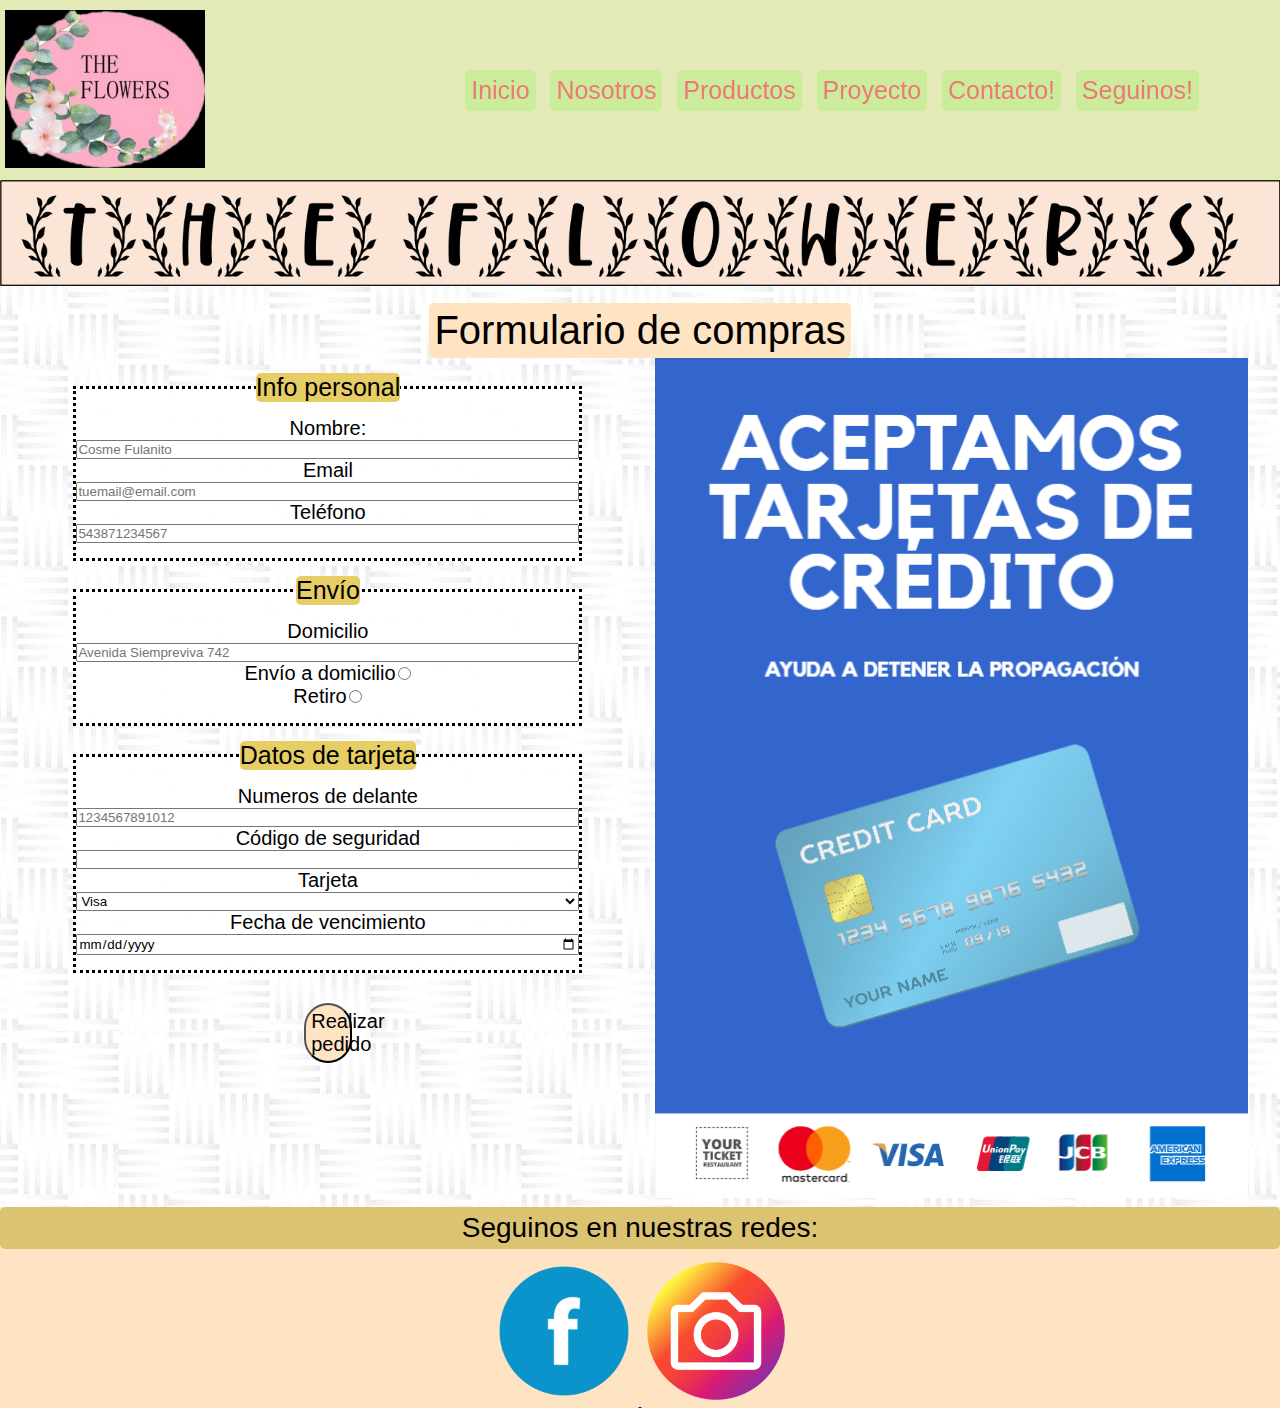
==== Views/compras.html @ e8cce5cb "trabajo sin animaciones" ====
<!DOCTYPE html>
<html lang="en">
<head>
    <meta charset="UTF-8">
    <meta http-equiv="X-UA-Compatible" content="IE=edge">
    <meta name="viewport" content="width=device-width, initial-scale=1.0">
    <link rel="shortcut icon" href="../imagenes/logo.png">
    <link rel="stylesheet" href="../css/style.css">
    <title>The Flowers - página de compra</title>
</head>
<body>
    <nav class="nav">
        <div>
            <a href="../index.html">
                <img src="../imagenes/logo.png" alt="Logo de la empresa" id="logo">
            </a>
        </div>
        <ul>
            <li>
                <a href="../index.html">Inicio</a>
            </li>
            <li>
                <a href="nosotros.html">Nosotros</a>
            </li>
            <li>
                <a href="productos.html">Productos</a>
            </li>
            <li>
                <a href="proyecto.html">Proyecto</a>
            </li>
            <li>
                <a href="contacto.html">Contacto!</a>
            </li>
            <li>
                <a href="#redes">Seguinos!</a>
            </li>
        </ul>   
    </nav>

    <!--ends nav-->
    <header>
        <img src="../imagenes/the-flowers.png" alt="texto decorado The Flowers" class="encabezado">
    </header>
        <!--ends header-->
    <main class="anchoNormalizado textCenter">
        <h1 class="tituloResaltado">Formulario de compras</h1>
        <section class="compraGrid">
            <div id="imgT">
                <img src="../imagenes/tarjetas.jpg" alt="imagen aceptamos todas las tarjetas">
            </div>
            <form action="envio.php">
                <fieldset class="compras" id="infP">
                    <legend class="textoInfo">Info personal</legend>

                    <label for="nombre" class="textoProducto">Nombre:</label>
                    <input type="text" id="nombre" placeholder="Cosme Fulanito" required>

                    <label for="email"class="textoProducto">Email</label>
                    <input type="email" name="email" id="email" placeholder="tuemail@email.com" required>

                    <label for="telefono" class="textoProducto">Teléfono</label>
                    <input type="tel" name="telefono" id="telefono" placeholder="543871234567">
                </fieldset>
                <fieldset class="compras" id="env">
                    <legend class="textoInfo">Envío</legend>

                    <label for="domicilio" class="textoProducto">Domicilio</label>
                    <input type="text" name="domicilio" id="domicilio" placeholder="Avenida Siempreviva 742">
                    <div>
                    <label for="domicilio" class="textoProducto">Envío a domicilio</label>
                    <input type="radio" id="domicilio" name="envios" required>
                    </div>
                    <div>
                    <label for="local" class="textoProducto">Retiro</label>
                    <input type="radio" id="local" name="envios" required>
                    </div>
                </fieldset>
                <fieldset class="compras" id="data">
                    <legend class="textoInfo">Datos de tarjeta</legend>
                    <label for="delante" class="textoProducto">Numeros de delante</label>
                    <input type="number" id="delante" name="delante" placeholder="1234567891012" required>

                    <label for="codigo" class="textoProducto">Código de seguridad</label>
                    <input type="password" id="codigo" name="codigo" required>

                    <label for="tarjeta" class="textoProducto">Tarjeta</label>
                    <select name="tarjeta" id="tarjeta" required>
                        <option value="visa">Visa</option>
                        <option value="mastercard">MasterCard</option>
                        <option value="mercadopago">Mercado Pago</option>
                    </select>

                    <label for="fecha" class="textoProducto">Fecha de vencimiento</label>
                    <input type="date" name="fecha" id="fecha" min="2022-06-1" required>

                </fieldset>
                <button class="button" id="but">Realizar pedido</button>
            </form>
        </section>
    </main>

    <!--ends main-->

    <footer id="redes" class="pie">
        <h3 class="tituloChico">Seguinos en nuestras redes:</h3>
        <a href="https://www.facebook.com" target="_blank">
            <img src="../imagenes/facebook.png" alt="logo de facebook" width="150px">
        </a>
        <a href="https://www.instagram.com" target="_blank">
            <img src="../imagenes/instagram.png" alt="logo de instagram" height="150px">
        </a>
    </footer>
    <!--ends footer-->
</body>
</html>
---- css/style.css ----
*{
	padding: 0;
	margin: 0;
	font-family: 'Roboto', sans-serif;
}

@import url('https://fonts.googleapis.com/css2?family=Fjalla+One&family=Roboto:ital,wght@0,500;1,300;1,400&display=swap');

html{
	font-size: 62.5%;
	background-image: url(../css/fondo.jpg);
}
body{
	margin: 0 auto;
}

h1{
	font-size: 4rem;
}

h4{
	font-size: 2rem;
}

form button{
	margin: 20px;
}

header{
}

.nav{
	background-color: rgba(227, 233, 181, 0.97);
	height: 180px;
	margin: auto;
	position: sticky;
	top: 0px;
	display: flex;
	justify-content: space-between;
	align-items: center;
}

nav ul{
	display:inline-block;
	justify-content: end;
	margin-right: 75px;
}

	nav ul li{
		list-style: none;
		margin: 6px;
		display: inline-block;
		font-size: 2.5rem;
	}


		nav ul li a{
			text-decoration: none;
			color: rgb(239, 119, 119);
			display: inline-block;
			background-color: rgb(203, 237, 155);
			padding: 6px;
			border-radius: 6px;
		}

			nav ul li a:hover{
				background-color: rgb(32, 1, 133);
				transition-duration: .35s;
				color: bisque;
			}

form{
	text-align: center;
	width: 95%;
}

main{
	width: 95%;
}

footer{
	width: 95%;
}

.anchoNormalizado{
	width: 95%;
	margin: auto;
}

#logo{
	width: 200px;
	margin: 5px 5px;
}

.imgProducto{
	width: 180px;
	padding: 2rem;
	display: block;
}

#imgPres{
	margin: 10px;
}

	.imgPres img{
		margin: 20px;
	}

.centrado{
	display: inline-block;
	text-align: center;
}

.tituloResaltado{
	background-color: bisque;
	font-weight: 500;
	display: block;
	margin: auto;
	padding: 5px;
	border-radius: 5px;
}

.tituloChico{
	/*margin: 16px 0 16px 0;
	font-size: 2rem;
	background-color: rgb(220, 205, 185);
	font-weight: 400;
	display: block;
	margin: 0 auto;*/
	background-color: rgb(220, 195, 114);
	font-size: 2.8rem;
	font-weight: 400;
	display: flex;
	justify-content: center;
	margin: 7px auto;
	padding: 5px;
	border-radius: 5px;
}

.tituloChiquitito{
	background-color: rgb(220, 195, 114);
	font-size: 2.3rem;
	font-weight: 400;
	display: flex;
	justify-content: center;
	margin: 7px auto;
	padding: 5px;
	border-radius: 5px;
}

.textCenter{
	display: flex;
	flex-direction: column;
	justify-content: flex-start;
	align-content: flex-start;
}

.textRigth{
	text-align: right;
}

.textLeft{
	text-align: left;
}

.encabezado{
	width: 100%;
	margin-bottom: 15px;
}

.textoProducto{
	font-size: 2rem;
} 	

.textoInfo{
	font-weight: 500;
	font-size: 2.5rem;
	background-color: rgb(230, 206, 100);
	border-radius: 5px;
}

.producto{
	display: flex;
	flex-wrap: wrap;
	justify-content: center;
	width: 190px;
	background-color: rgba(255, 255, 255, 0.735);
	margin: 15px 7% ;
	text-align: center;
}

.formDestacado{
	margin: auto;
	padding: auto;
	display: flex;
	align-items: flex-start;
	justify-content: space-around;
	flex-wrap: wrap;
}

.button{
	background-color: bisque;
	border-radius: 25px;
	padding: 0.5rem;
	text-decoration: none;
	font-size: 2rem;
	display: flex
	justify-content: center;
}


	.button:hover{
		transition-duration: .2s;
		background-color: rgb(187, 111, 19);
	}

.presentacion{
	background-color: rgb(0, 109, 87);
	border-radius: 15px;
	display: flex;
	flex-direction: column;
	flex-wrap: wrap;
	margin: 25px;
}

	.presentacion div{
		display: flex;
		flex-wrap: nowrap;
	}

	.presentacion h4{
		justify-content: center;
	}

	#contenidoPres{
		display: flex;
		flex-direction: column;
		align-content: center;
		justify-content: center;
	}

		#contenidoPres form{
			width: 100%;
		}

.textoPresentacion{
	font-size: 2rem;
	display: inline-block;
	margin: 15px 45px;	
	padding: 15px;
	background-color: bisque;
	border-radius: 25px;
}

.fondoProyecto{
	background-color: beige;
	border-radius: 7.5px;
}

.pie{
	display: block;
	text-align: center;
	background-color: bisque;
	width: 100%;
}

.mapa{
	border-radius: 10px;
	border-style: double;
	text-align: right;
	display: block;
}

.lista{
	margin: 0 auto;
	list-style: disc;
	font-weight: 500;
	padding-left: 25px;
}

.contContTabla{
	display: flex;
	justify-content: center;
}

	.lista li{
		font-size: 2rem;
		font-weight: 500;
	}

#contenedorTabla{
	width: 50%;
	display: flex;
	font-size: 1rem;
	border: solid 1px black;
}

	#contenedorTabla table{
		width: 100%;
		text-align: left;
		background-color: white;
		border-collapse: collapse;
	}

		#contenedorTabla table th{
			background-color: rgb(220, 195, 114);
			border-bottom: solid 4px black;
			color: black;
		}

#contenedorTabla tr td,th{
	padding: 20px;
	font-size: 2rem;
}

#contenedorTabla tr:nth-child(even){
	background-color: #ddd;
}

#contenedorTabla tr:hover{
	background-color: rgb(114, 71, 0);
	color: white;
}

.nosotros1{
	background-color: rgb(165, 180, 75);
	border-radius: 15px;
	display: flex;
	flex-direction: column;
	flex-wrap: wrap;
	margin: 25px;
}

	.nosotros1 div{
		display: flex;
		flex-wrap: nowrap;
	}

.imgNos{
	width: 50rem;
}

#contNos{
width: 100%;
	display: flex;
	flex-direction: column;
}
/*-------------------GRID-------------------------*/

.bgcNos{
	background-color: rgb(165, 180, 75);
	border-radius: 10px;
	margin-top: 25px;
}

.presentacionGrid{
	display: grid;
	min-width: 0;
	justify-content: center;
	align-items: center;
	grid-template-columns: 1fr 1fr 1fr;
	grid-template-rows: 1fr 1fr 1fr;
	grid-template-areas: 
	"tit tit img"
	"txt txt img"
	"none but img";

}

#tit{
	grid-area: tit;
}

#img{
	grid-area: img;
	margin: 15px;
}

#txt{
	grid-area: txt;
}

#but{
	grid-area: but;
}



.presentacionGrid2{
	display: grid;
	justify-content: center;
	align-items: center;
	align-content: start;
	grid-template-columns: 1fr 1fr 1fr;
	grid-template-rows: 16% 26% 13% 20% 21%;
	grid-template-areas: 
	"img2 tit2 tit2"
	"img2 txt2 txt2"
	"img2 titc titc"
	"img2 lis lis"
	"img2 lis lis";

}

#tit2{
	grid-area: tit2;
}

#lis{
	grid-area: lis;
	margin: 25px;
	padding-left: 25px;
}

#titc{
	grid-area: titc;
}

#img2{
	grid-area: img2;
	margin: 15px;

}

#txt2{
	grid-area: txt2;
}

/*-------------Compras-------------*/

.compras{
	display: flex;
	/*flex-wrap: wrap;*/
	flex-direction: column;
	justify-content: center;
	background-color: rgba(255, 255, 255, 0.95);
	margin: 15px 7% ;
	text-align: center;
	padding: 15px 0;
	border: 3px dotted black;
}

.compraGrid{
	display: grid;
	grid-template-columns: 2fr 1fr;
	grid-template-rows: repeat(5 34%);
	grid-template-areas: 
	"infp imgT"
	"env imgT"
	"data imgT"
	"but imgT"
	"none imgT";
}

#imgT{
	grid-area: imgT;
}

#infP{
	grid-area: infP;
}

#env{
	grid-area: env;
}

#data{
	grid-area: data;
}

#but{
	grid-area: but;
}

/*------------Contacto------------*/

.contactoGrid{
	background-color: rgb(165, 180, 75);
	border-radius: 10px;
	margin-top: 25px;
	display: grid;
	justify-content: center;
	align-items: center;
	align-content: start;
	grid-template-columns: 1fr 2fr;
	grid-template-rows: 1fr 2fr 1fr;
	grid-template-areas: 
	"tit titc"
	"map talk"
	"none but";
}

.formContacto{
	width: 90%;
	margin: auto;
	display: flex;
	flex-direction: column;
}

#tit{
	grid-area: tit;
}

#titc{
	grid-area: titc;
}

#map{
	grid-area: map;
	width: 100%;
	margin-left: 25px;
}

#talk{
	grid-area: talk;
}

#but{
	grid-area: but;
	width: 8%;
	margin: 15px auto;

}
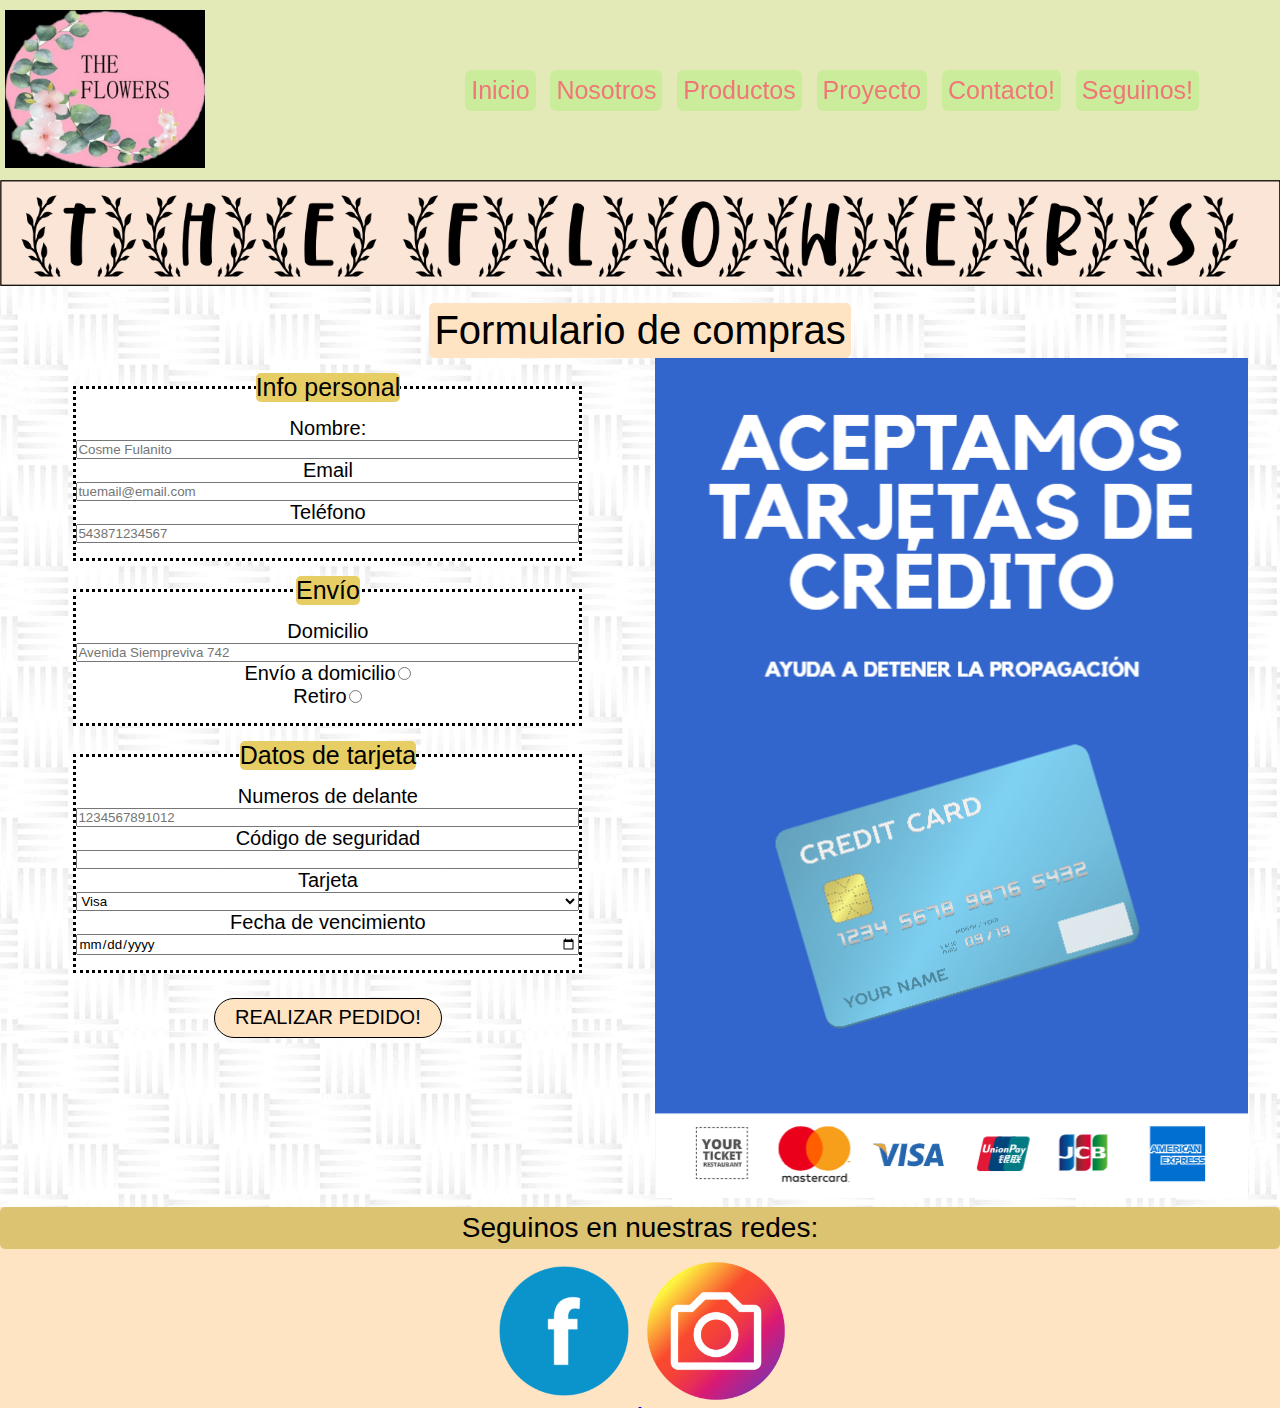
==== commit 42ac909e: "Finalizacion de las animaciones" ====
--- a/Views/compras.html
+++ b/Views/compras.html
@@ -94,7 +94,8 @@
                     <input type="date" name="fecha" id="fecha" min="2022-06-1" required>
 
                 </fieldset>
-                <button class="button" id="but">Realizar pedido</button>
+                <!-- <button class="button" id="but">Realizar pedido</button> -->
+                <button class="boton cuatro"><span>Realizar pedido!</span></button>
             </form>
         </section>
     </main>
--- a/css/style.css
+++ b/css/style.css
@@ -38,6 +38,7 @@
 	display: flex;
 	justify-content: space-between;
 	align-items: center;
+	z-index: 3;
 }
 
 nav ul{
@@ -520,4 +521,63 @@
 	width: 8%;
 	margin: 15px auto;
 
+}
+
+/*----Botones animados-----*/
+
+.boton {
+	display:flex;
+    margin: auto;
+	align-items: center;
+	justify-content: center;
+    padding: 5px 20px;
+	width: auto;
+	height: 4rem;
+	background: bisque;
+	color: #000;
+	font-family: 'Roboto', sans-serif;
+	font-size: 20px;
+	font-weight: 500;
+	border: none;
+	cursor: pointer;
+	text-transform: uppercase;
+	transition: .3s ease all;
+	border-radius: 25px;
+	position: relative;
+	overflow: hidden;
+    border: solid 1px black;
+    margin-top: 2.5rem;
+}
+
+.boton span {
+	position: relative;
+	z-index: 2;
+	transition: .3s ease all;
+}
+
+.boton.cuatro::after {
+	content: "";
+	width: 1px;
+	height: 1px;
+	background: none;
+	position: absolute;
+	/*top: 50%;
+	left: 50%;*/
+	transition: .3s ease-in-out all;
+	border-radius: 100px;
+	transform-origin: center;
+}
+
+.boton.cuatro:hover::after {
+	transform: scale(400);
+	background: rgb(82, 194, 82);
+}
+
+.boton.cuatro:hover {
+	/*background: #960909;*/
+}
+
+.producto img:hover{
+	width: 220px;
+	
 }